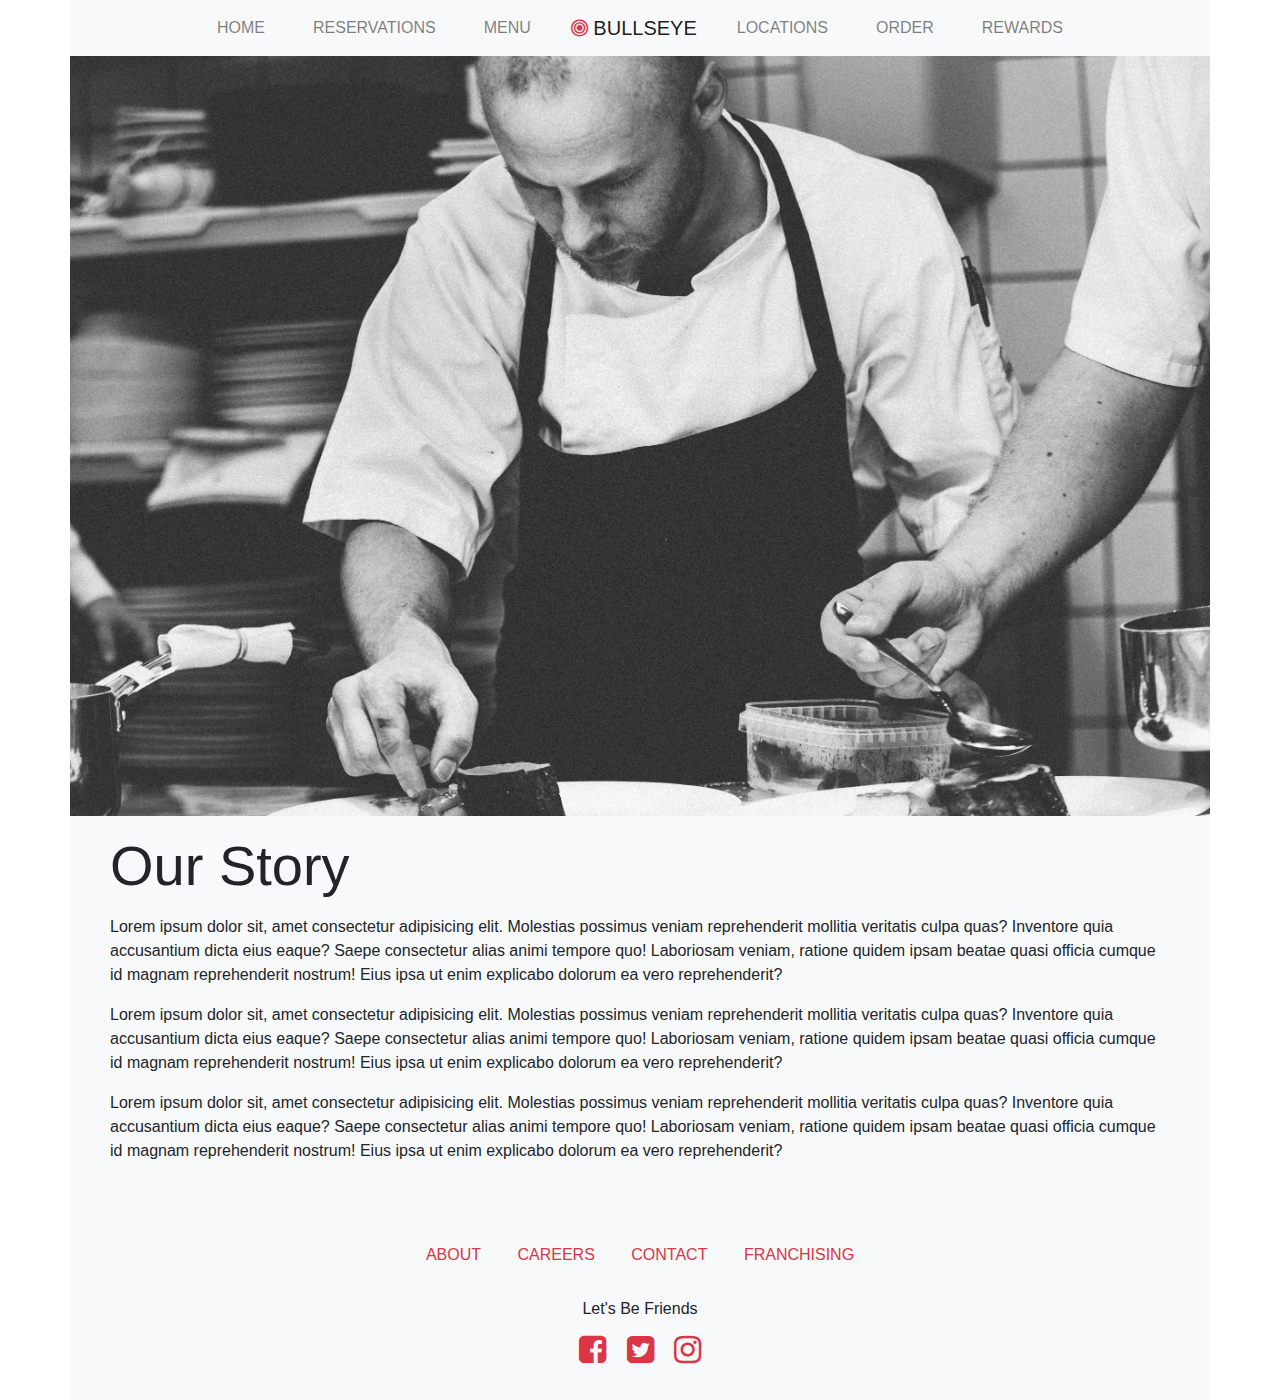
==== bullseye_project/bullseye/about.html @ fb05b0c2 "w" ====
<!DOCTYPE html>
<html lang="en">

<head>
    <meta charset="UTF-8">
    <meta name="viewport" content="width=device-width, initial-scale=1.0">
    <meta http-equiv="X-UA-Compatible" content="ie=edge">
    <title>My Project - About</title>
    <link rel="stylesheet" href="vendor/bootstrap/css/bootstrap.min.css">
    <link rel="stylesheet" href="vendor/font-awesome/css/font-awesome.min.css">
    <link rel="stylesheet" href="css/styles.css">
</head>

<body>
    <div class="container-fluid p-0">
        <nav class="navbar navbar-expand-md navbar-light bg-light">
            <div class="container-fluid">
                <a href="index.html" class="navbar-brand text-uppercase d-md-none">
                    <i class="fa fa-bullseye text-danger" aria-hidden="true"></i> Bullseye
                </a>
                <button class="navbar-toggler" type="button" data-toggle="collapse" data-target="#navbar"
                    aria-controls="navbar" aria-expanded="false" aria-label="Toggle navigation">
                    <span class="navbar-toggler-icon"></span>
                </button>

                <div class="collapse navbar-collapse" id="navbar">
                    <ul class="navbar-nav text-uppercase mx-auto">
                        <li class="nav-item">
                            <a href="index.html" class="nav-link mx-md-1 mx-lg-2 mx-xl-3">Home</span></a>
                        </li>
                        <li class="nav-item">
                            <a href="locations.html" class="nav-link mx-md-1 mx-lg-2 mx-xl-3">Reservations</a>
                        </li>
                        <li class="nav-item">
                            <a href="menu.html" class="nav-link mx-md-1 mx-lg-2 mx-xl-3">Menu</a>
                        </li>
                        <li class="nav-item d-none d-md-block">
                            <a href="index.html" class="navbar-brand mx-md-2 mx-xl-3">
                                <i class="fa fa-bullseye text-danger" aria-hidden="true"></i> Bullseye
                            </a>
                        </li>
                        <li class="nav-item">
                            <a href="locations.html" class="nav-link mx-md-1 mx-lg-2 mx-xl-3">Locations</a>
                        </li>
                        <li class="nav-item">
                            <a href="menu.html" class="nav-link mx-md-1 mx-lg-2 mx-xl-3">Order</a>
                        </li>
                        <li class="nav-item">
                            <a href="rewards.html" class="nav-link mx-md-1 mx-lg-2 mx-xl-3">Rewards</a>
                        </li>
                    </ul>
                </div>
            </div>
        </nav><!-- End of Navigation -->

        <section class="bg-light">
            <img src="img/promo/nick-karvounis-72018.jpg" alt="Bullseye Founder" class="img-fluid">
            <div class="mx-4 p-3">
                <h1 class="display-4 mb-3">Our Story</h1>
                <p>Lorem ipsum dolor sit, amet consectetur adipisicing elit. Molestias possimus veniam reprehenderit
                    mollitia veritatis culpa quas? Inventore quia accusantium dicta eius eaque? Saepe consectetur alias
                    animi tempore quo! Laboriosam veniam, ratione quidem ipsam beatae quasi officia cumque id magnam
                    reprehenderit nostrum! Eius ipsa ut enim explicabo dolorum ea vero reprehenderit?</p>
                <p>Lorem ipsum dolor sit, amet consectetur adipisicing elit. Molestias possimus veniam reprehenderit
                    mollitia veritatis culpa quas? Inventore quia accusantium dicta eius eaque? Saepe consectetur alias
                    animi tempore quo! Laboriosam veniam, ratione quidem ipsam beatae quasi officia cumque id magnam
                    reprehenderit nostrum! Eius ipsa ut enim explicabo dolorum ea vero reprehenderit?</p>
                <p>Lorem ipsum dolor sit, amet consectetur adipisicing elit. Molestias possimus veniam reprehenderit
                    mollitia veritatis culpa quas? Inventore quia accusantium dicta eius eaque? Saepe consectetur alias
                    animi tempore quo! Laboriosam veniam, ratione quidem ipsam beatae quasi officia cumque id magnam
                    reprehenderit nostrum! Eius ipsa ut enim explicabo dolorum ea vero reprehenderit?</p>
            </div>
        </section>

        <footer class="bg-light p-3 pt-5">
            <ul class="list-inline text-uppercase text-center">
                <li class="list-inline-item mx-3">
                    <a href="about.html" class="text-danger">About <span class="sr-only">(current)</span></a>
                </li>
                <li class="list-inline-item mx-3">
                    <a href="careers.html" class="text-danger">Careers</a>
                </li>
                <li class="list-inline-item mx-3">
                    <a href="contact.html" class="text-danger">Contact</a>
                </li>
                <li class="list-inline-item mx-3 pt-2 pt-sm-0">
                    <a href="franchising.html" class="text-danger">Franchising</a>
                </li>
            </ul>
            <h6 class="pt-3 pb-2 text-center">Let's Be Friends</h6>
            <ul class="list-inline text-center">
                <li class="list-inline-item mx-2">
                    <a href="https://www.facebook.com" class="text-danger">
                        <i class="fa fa-facebook-square fa-2x" aria-hidden="true"></i>
                    </a>
                </li>
                <li class="list-inline-item mx-2">
                    <a href="https://twitter.com" class="text-danger">
                        <i class="fa fa-twitter-square fa-2x" aria-hidden="true"></i>
                    </a>
                </li>
                <li class="list-inline-item mx-2">
                    <a href="https://www.instagram.com" class="text-danger">
                        <i class="fa fa-instagram fa-2x" aria-hidden="true"></i>
                    </a>
                </li>
            </ul>
        </footer>
    </div><!-- End of Main Container -->

    <script src="https://code.jquery.com/jquery-3.2.1.slim.min.js"
        integrity="sha384-KJ3o2DKtIkvYIK3UENzmM7KCkRr/rE9/Qpg6aAZGJwFDMVNA/GpGFF93hXpG5KkN"
        crossorigin="anonymous"></script>
    <script src="https://cdnjs.cloudflare.com/ajax/libs/popper.js/1.11.0/umd/popper.min.js"
        integrity="sha384-b/U6ypiBEHpOf/4+1nzFpr53nxSS+GLCkfwBdFNTxtclqqenISfwAzpKaMNFNmj4"
        crossorigin="anonymous"></script>
    <script src="vendor/bootstrap/js/bootstrap.min.js"></script>
</body>

</html>
---- bullseye_project/bullseye/css/styles.css ----
hr {
    height: 0.0625rem;
}

.aw-hr-short {
    margin-top: 0;
    height: 0.18rem;
    background-color: #dc3545;
    margin-left: 0rem;
    width: 11.25rem;
}

.aw-hr-long {
    margin: 2rem 0;
    height: 0.18rem;
    background-color: #dc3545;
}

#quality-ingredients {
    height: 12.5rem;
    background: url("../img/promo/katie-smith-104748-cropped.jpg") no-repeat;
    background-size: cover;
    background-position: center;
}

.aw-vertical-align {
    background-color: rgba(0, 0, 0, 0.3);
    height: 12.5rem;
}

.aw-border {
    border-top: 0.18rem white solid;
    border-bottom: 0.18rem white solid;
    padding: 1rem;
    margin: 1.5rem;
    font-size: 1.5rem;
}

.row.equal-height > [class*='col-'] {
    display: flex;
}

/* MEDIA QUERIES */
@media (max-width: 576px){
    .overlay {
        background-color: rgba(0, 0, 0, 0.40);
        border-radius: 2px;
    }
}

@media (min-width: 576px) {
    #quality-ingredients {
        height: 18.75rem;
    }    
    .aw-vertical-align {
        height: 18.75rem;
    }    
    .aw-border {
        padding: 1.5rem;
        font-size: 2rem;
    }
}

@media (min-width: 768px) { 
    .aw-wrapper {
        padding: 0 10%;
    }
    #quality-ingredients {
        height: 25rem;
    }
    .aw-vertical-align {
        height: 25rem;
    }    
    .aw-border {
        padding: 2rem;
        font-size: 3rem;
        line-height: 4rem;
    }     
}

@media (min-width: 992px) {
    .aw-wrapper {
        padding: 0 20%;
    }
    #quality-ingredients {
        height: 31.25rem;
    }
    .aw-vertical-align {
        height: 31.25rem;
    }    
    .aw-border {
        padding: 4rem;
        font-size: 3.75rem;
        line-height: 4.75rem;
    }      
}

@media (min-width: 1200px) {
    .container-fluid {
        max-width: 1140px;
    }
    .aw-row-override {
        margin-left: -5px;
        margin-right: -5px;
    }    
}
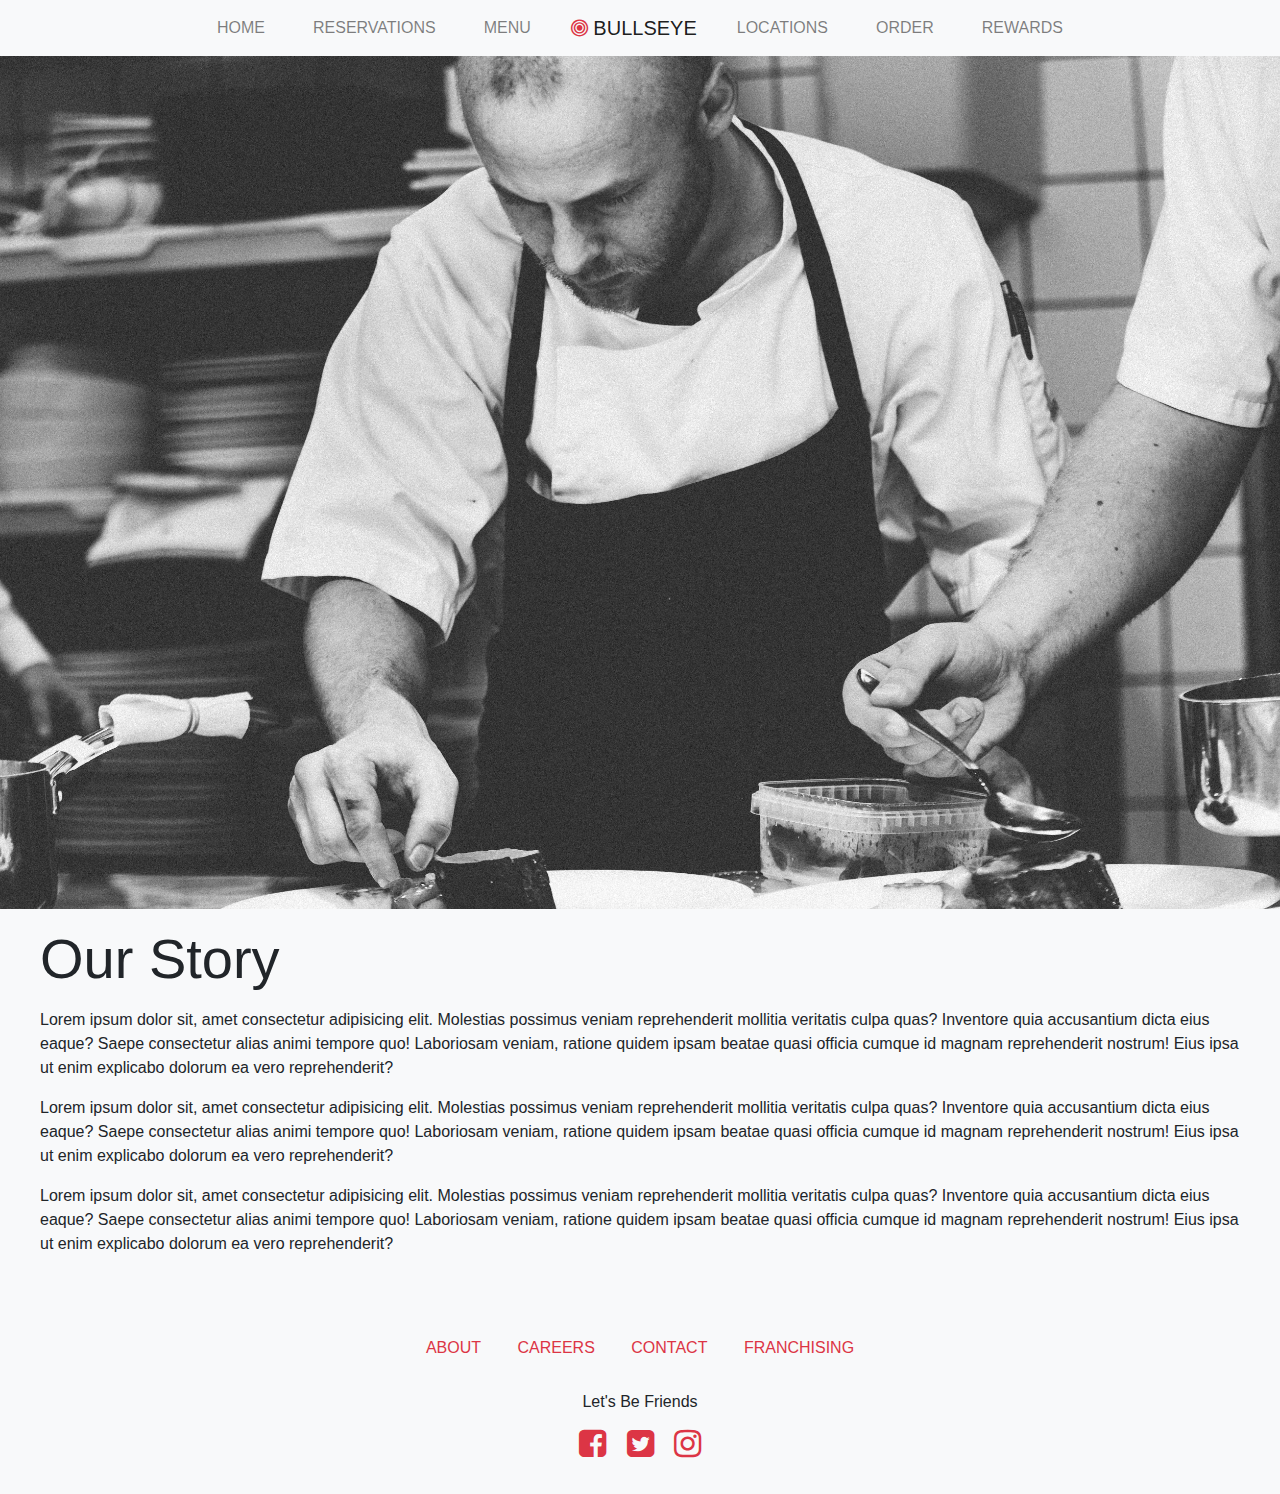
==== commit 37333063: "update" ====
--- a/bullseye_project/bullseye/about.html
+++ b/bullseye_project/bullseye/about.html
@@ -12,7 +12,7 @@
 </head>
 
 <body>
-    <div class="container-fluid p-0">
+    
         <nav class="navbar navbar-expand-md navbar-light bg-light">
             <div class="container-fluid">
                 <a href="index.html" class="navbar-brand text-uppercase d-md-none">
@@ -73,18 +73,18 @@
         </section>
 
         <footer class="bg-light p-3 pt-5">
-            <ul class="list-inline text-uppercase text-center">
+            <ul class="list-inline text-uppercase text-center" style="text-decoration: none;">
                 <li class="list-inline-item mx-3">
-                    <a href="about.html" class="text-danger">About <span class="sr-only">(current)</span></a>
+                    <a href="about.html" class="text-danger" style="text-decoration: none;">About</a>
                 </li>
                 <li class="list-inline-item mx-3">
-                    <a href="careers.html" class="text-danger">Careers</a>
+                    <a href="careers.html" class="text-danger" style="text-decoration: none;">Careers</a>
                 </li>
                 <li class="list-inline-item mx-3">
-                    <a href="contact.html" class="text-danger">Contact</a>
+                    <a href="contact.html" class="text-danger" style="text-decoration: none;">Contact</a>
                 </li>
                 <li class="list-inline-item mx-3 pt-2 pt-sm-0">
-                    <a href="franchising.html" class="text-danger">Franchising</a>
+                    <a href="franchising.html" class="text-danger" style="text-decoration: none;">Franchising</a>
                 </li>
             </ul>
             <h6 class="pt-3 pb-2 text-center">Let's Be Friends</h6>
--- a/bullseye_project/bullseye/css/styles.css
+++ b/bullseye_project/bullseye/css/styles.css
@@ -1,106 +1,127 @@
 hr {
-    height: 0.0625rem;
+  height: 0.0625rem;
 }
 
 .aw-hr-short {
-    margin-top: 0;
-    height: 0.18rem;
-    background-color: #dc3545;
-    margin-left: 0rem;
-    width: 11.25rem;
+  margin-top: 0;
+  height: 0.18rem;
+  background-color: #dc3545;
+  margin-left: 0rem;
+  width: 11.25rem;
 }
 
 .aw-hr-long {
-    margin: 2rem 0;
-    height: 0.18rem;
-    background-color: #dc3545;
+  margin: 2rem 0;
+  height: 0.18rem;
+  background-color: #dc3545;
 }
 
 #quality-ingredients {
-    height: 12.5rem;
-    background: url("../img/promo/katie-smith-104748-cropped.jpg") no-repeat;
-    background-size: cover;
-    background-position: center;
+  height: 12.5rem;
+  background: url("../img/promo/katie-smith-104748-cropped.jpg") no-repeat;
+  background-size: cover;
+  background-position: center;
 }
 
 .aw-vertical-align {
-    background-color: rgba(0, 0, 0, 0.3);
-    height: 12.5rem;
+  background-color: rgba(0, 0, 0, 0.3);
+  height: 12.5rem;
 }
 
 .aw-border {
-    border-top: 0.18rem white solid;
-    border-bottom: 0.18rem white solid;
-    padding: 1rem;
-    margin: 1.5rem;
-    font-size: 1.5rem;
+  border-top: 0.18rem white solid;
+  border-bottom: 0.18rem white solid;
+  padding: 1rem;
+  margin: 1.5rem;
+  font-size: 1.5rem;
 }
 
-.row.equal-height > [class*='col-'] {
-    display: flex;
+.row.equal-height > [class*="col-"] {
+  display: flex;
 }
 
+.order-img {
+  width: 100%;
+  height: 230px;
+  overflow: hidden;
+}
+
+.order-img img {
+  width: 100%;
+}
+
+.form-group p {
+  margin-bottom: 0;
+}
+
+.form-group p span {
+  color: red;
+}
+
+
+
 /* MEDIA QUERIES */
-@media (max-width: 576px){
-    .overlay {
-        background-color: rgba(0, 0, 0, 0.40);
-        border-radius: 2px;
-    }
+@media (max-width: 576px) {
+  .overlay {
+    background-color: rgba(0, 0, 0, 0.4);
+    border-radius: 2px;
+  }
 }
 
 @media (min-width: 576px) {
-    #quality-ingredients {
-        height: 18.75rem;
-    }    
-    .aw-vertical-align {
-        height: 18.75rem;
-    }    
-    .aw-border {
-        padding: 1.5rem;
-        font-size: 2rem;
-    }
+  #quality-ingredients {
+    height: 18.75rem;
+  }
+  .aw-vertical-align {
+    height: 18.75rem;
+  }
+  .aw-border {
+    padding: 1.5rem;
+    font-size: 2rem;
+  }
 }
 
-@media (min-width: 768px) { 
-    .aw-wrapper {
-        padding: 0 10%;
-    }
-    #quality-ingredients {
-        height: 25rem;
-    }
-    .aw-vertical-align {
-        height: 25rem;
-    }    
-    .aw-border {
-        padding: 2rem;
-        font-size: 3rem;
-        line-height: 4rem;
-    }     
+@media (min-width: 768px) {
+  .aw-wrapper {
+    padding: 0 10%;
+  }
+  #quality-ingredients {
+    height: 25rem;
+  }
+  .aw-vertical-align {
+    height: 25rem;
+  }
+  .aw-border {
+    padding: 2rem;
+    font-size: 3rem;
+    line-height: 4rem;
+  }
 }
 
 @media (min-width: 992px) {
-    .aw-wrapper {
-        padding: 0 20%;
-    }
-    #quality-ingredients {
-        height: 31.25rem;
-    }
-    .aw-vertical-align {
-        height: 31.25rem;
-    }    
-    .aw-border {
-        padding: 4rem;
-        font-size: 3.75rem;
-        line-height: 4.75rem;
-    }      
+  .aw-wrapper {
+    padding: 0 20%;
+  }
+  #quality-ingredients {
+    height: 31.25rem;
+  }
+  .aw-vertical-align {
+    height: 31.25rem;
+  }
+  .aw-border {
+    padding: 4rem;
+    font-size: 3.75rem;
+    line-height: 4.75rem;
+  }
 }
 
 @media (min-width: 1200px) {
-    .container-fluid {
-        max-width: 1140px;
-    }
-    .aw-row-override {
-        margin-left: -5px;
-        margin-right: -5px;
-    }    
-}+  .container-fluid {
+    max-width: 1140px;
+  }
+
+  .aw-row-override {
+    margin-left: -5px;
+    margin-right: -5px;
+  }
+}
